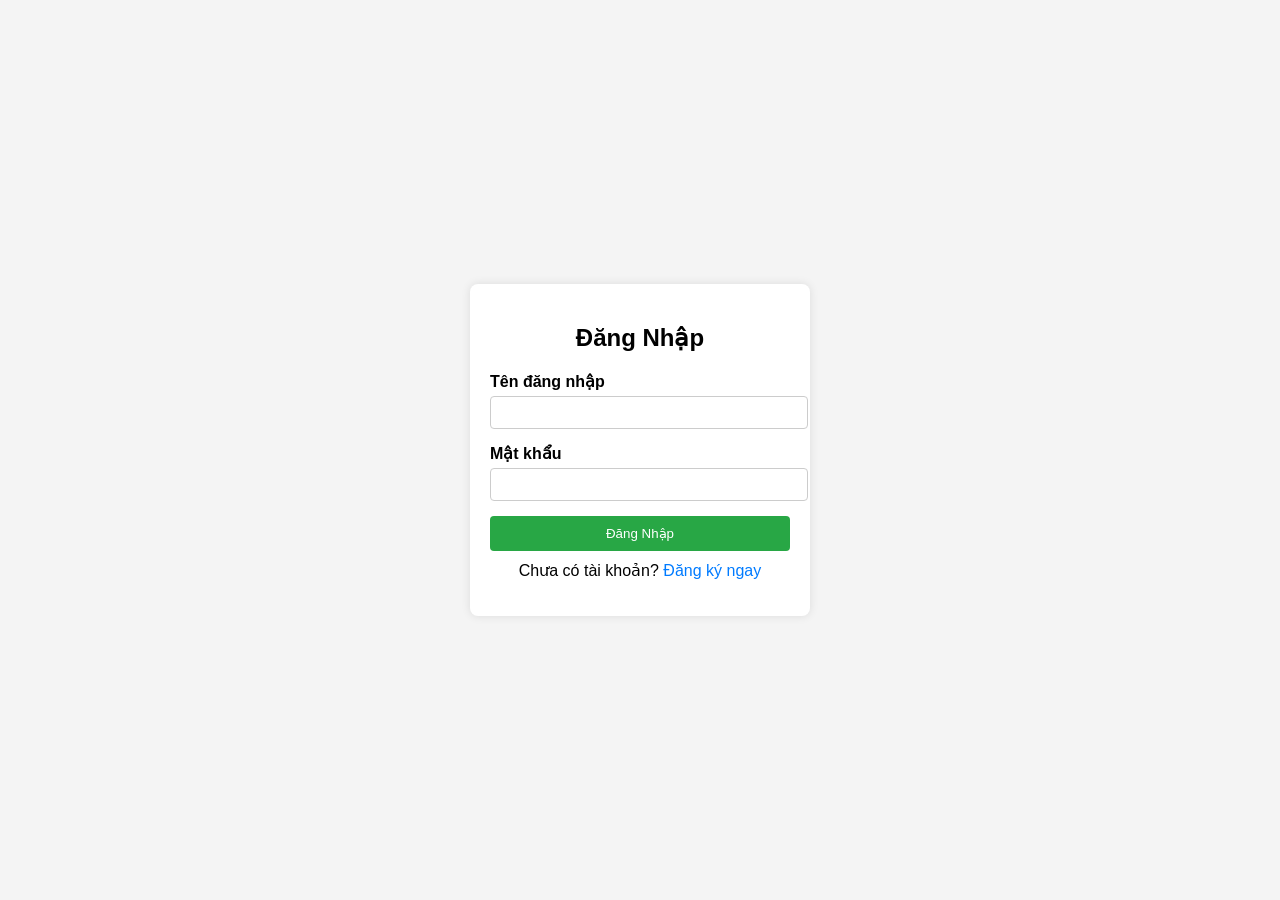
==== logim.html @ ae319916 "login" ====
<!DOCTYPE html>
<html lang="vi">
<head>
    <meta charset="UTF-8">
    <meta name="viewport" content="width=device-width, initial-scale=1.0">
    <title>Đăng Nhập</title>
    <link rel="stylesheet" href="style.css">
</head>
<body>
    <div class="login-container">
        <h2>Đăng Nhập</h2>
        <form action="/login" method="POST">
            <div class="input-group">
                <label for="username">Tên đăng nhập</label>
                <input type="text" id="username" name="username" required>
            </div>
            <div class="input-group">
                <label for="password">Mật khẩu</label>
                <input type="password" id="password" name="password" required>
            </div>
            <button type="submit">Đăng Nhập</button>
            <p>Chưa có tài khoản? <a href="register.html">Đăng ký ngay</a></p>
        </form>
    </div>
</body>
</html>
---- style.css ----
body {
    font-family: Arial, sans-serif;
    background-color: #f4f4f4;
    display: flex;
    justify-content: center;
    align-items: center;
    height: 100vh;
    margin: 0;
}

.login-container {
    background: white;
    padding: 20px;
    border-radius: 8px;
    box-shadow: 0px 0px 10px rgba(0, 0, 0, 0.1);
    width: 300px;
    text-align: center;
}

h2 {
    margin-bottom: 20px;
}

.input-group {
    margin-bottom: 15px;
    text-align: left;
}

label {
    display: block;
    font-weight: bold;
    margin-bottom: 5px;
}

input {
    width: 100%;
    padding: 8px;
    border: 1px solid #ccc;
    border-radius: 4px;
}

button {
    width: 100%;
    padding: 10px;
    background: #28a745;
    color: white;
    border: none;
    border-radius: 4px;
    cursor: pointer;
}

button:hover {
    background: #218838;
}

p {
    margin-top: 10px;
}

a {
    color: #007bff;
    text-decoration: none;
}

a:hover {
    text-decoration: underline;
}
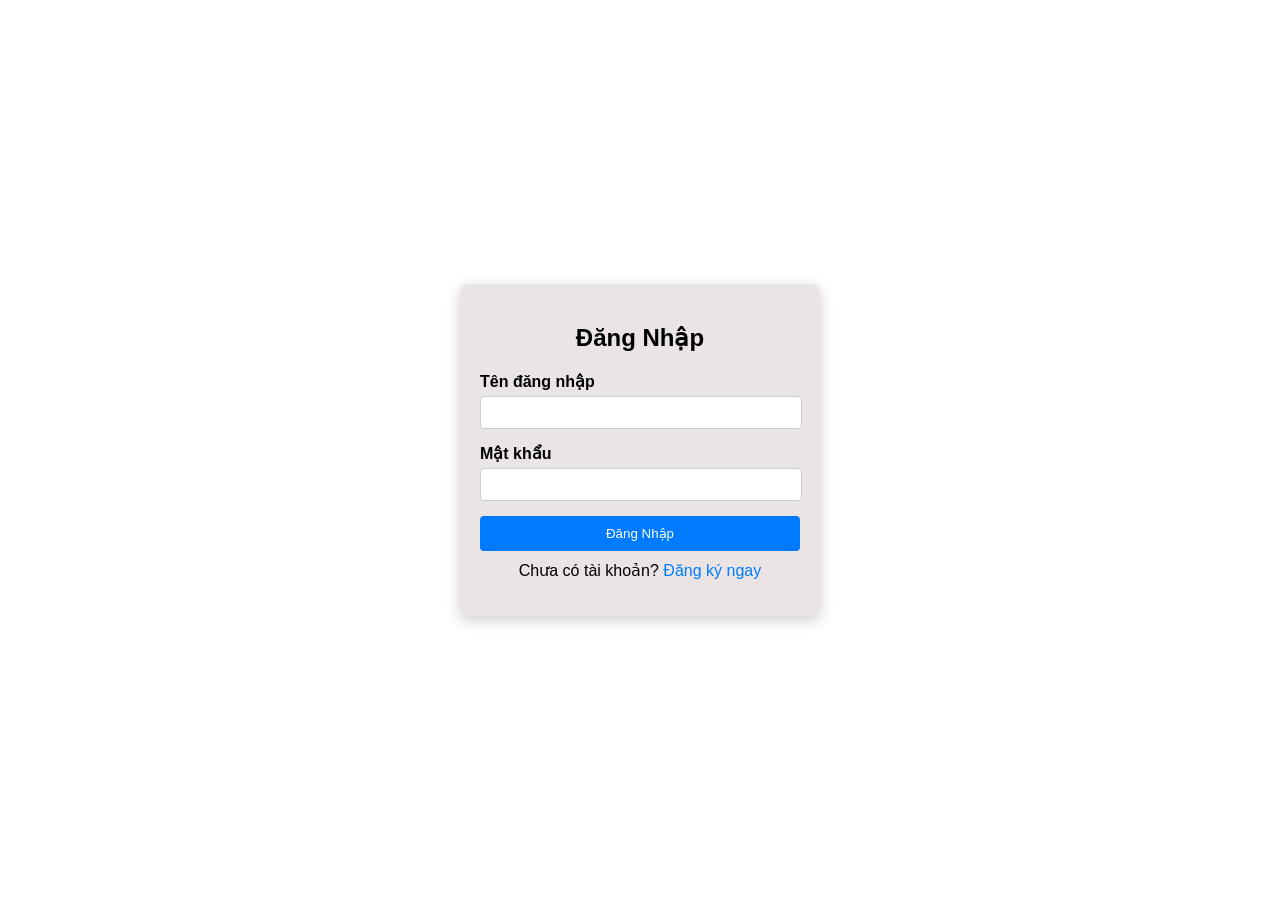
==== commit b1812f80: "login edit" ====
--- a/logim.html
+++ b/logim.html
@@ -5,11 +5,25 @@
     <meta name="viewport" content="width=device-width, initial-scale=1.0">
     <title>Đăng Nhập</title>
     <link rel="stylesheet" href="style.css">
+    <script>
+        function handleLogin(event) {
+            event.preventDefault();
+            let username = document.getElementById('username').value;
+            let password = document.getElementById('password').value;
+
+            if ((username === 'hs' && password === '123') ||
+                (username === 'gv' && password === '456')) {
+                window.location.href = 'index.html';
+            } else {
+                alert('Tên đăng nhập hoặc mật khẩu không đúng!');
+            }
+        }
+    </script>
 </head>
 <body>
     <div class="login-container">
         <h2>Đăng Nhập</h2>
-        <form action="/login" method="POST">
+        <form onsubmit="handleLogin(event)">
             <div class="input-group">
                 <label for="username">Tên đăng nhập</label>
                 <input type="text" id="username" name="username" required>
--- a/style.css
+++ b/style.css
@@ -1,6 +1,6 @@
 body {
     font-family: Arial, sans-serif;
-    background-color: #f4f4f4;
+    background-color: #ffffff;
     display: flex;
     justify-content: center;
     align-items: center;
@@ -9,11 +9,11 @@
 }
 
 .login-container {
-    background: white;
+    background: rgb(235, 228, 228);
     padding: 20px;
     border-radius: 8px;
-    box-shadow: 0px 0px 10px rgba(0, 0, 0, 0.1);
-    width: 300px;
+    box-shadow: 0px 4px 15px rgba(0, 0, 0, 0.2);
+    width: 320px;
     text-align: center;
 }
 
@@ -32,17 +32,19 @@
     margin-bottom: 5px;
 }
 
-input {
-    width: 100%;
+input[type="text"], input[type="password"] {
+    width: calc(100% - 16px);
     padding: 8px;
     border: 1px solid #ccc;
     border-radius: 4px;
+    margin: 0 auto;
+    display: block;
 }
 
 button {
     width: 100%;
     padding: 10px;
-    background: #28a745;
+    background: #007bff;
     color: white;
     border: none;
     border-radius: 4px;
@@ -50,7 +52,7 @@
 }
 
 button:hover {
-    background: #218838;
+    background: #0056b3;
 }
 
 p {
@@ -65,3 +67,9 @@
 a:hover {
     text-decoration: underline;
 }
+
+@media (max-width: 400px) {
+    .login-container {
+        width: 90%;
+    }
+}
